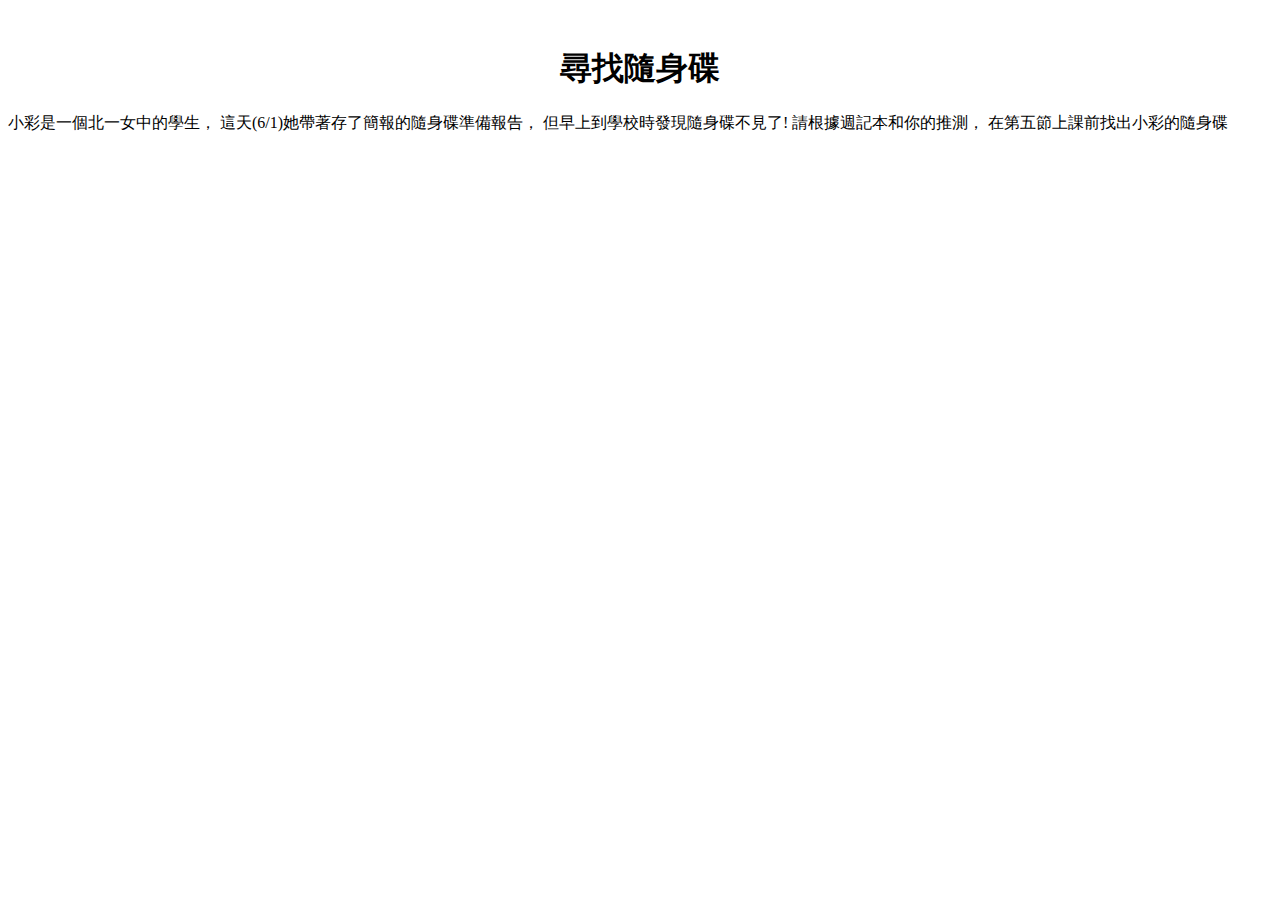
==== index.html @ 4fa2c1fd "新增" ====
<!DOCTYPE html>
<html lang="en">
<head>
    <meta charset="UTF-8">
    <meta http-equiv="X-UA-Compatible" content="IE=edge">
    <meta name="viewport" content="width=device-width, initial-scale=1.0">
    <title>首頁</title>
    <script src="include.js"></script>
    <link rel="styleheet" href="style.css">
</head>
<body>
    <img src="rule_background.jpg" alt="">
        <div style=" text-align: center;"><h1>尋找隨身碟</h1></div>
        <div class="word;text-align: center">小彩是一個北一女中的學生，
            這天(6/1)她帶著存了簡報的隨身碟準備報告，
            但早上到學校時發現隨身碟不見了!
            請根據週記本和你的推測，
            在第五節上課前找出小彩的隨身碟</div>
</body>
</html>
---- style.css ----
html, body{
    margin: 0;
    padding: 0;
    height: 100%;
    width: 100%;
}
.rule{
    background-image: url('rule_background.jpg'); 
	background-repeat: no-repeat;
    background-position: center;
    background-size: cover;
}

.title{
    font-size: 50px;
    left: 280px;
    width: 100%;
    text-align: center;
    margin-top: 100px;
}


.word{
    outline: 1px solid;
    text-align: center;
    border-style: solid;
    background-color: rgb(11, 38, 125) center;
    width: 300px;
}

.classroom{
    background-image: url('classroom.jpg'); 
	background-repeat: no-repeat;
    background-position: center;
    background-size: contain;
    top: 30px;
}
.bathroom{
    background-image: url('bathroom.jpg'); 
	background-repeat: no-repeat;
    background-position: center;
    background-size: contain;
    top: 160px;
    left: 300px;
}
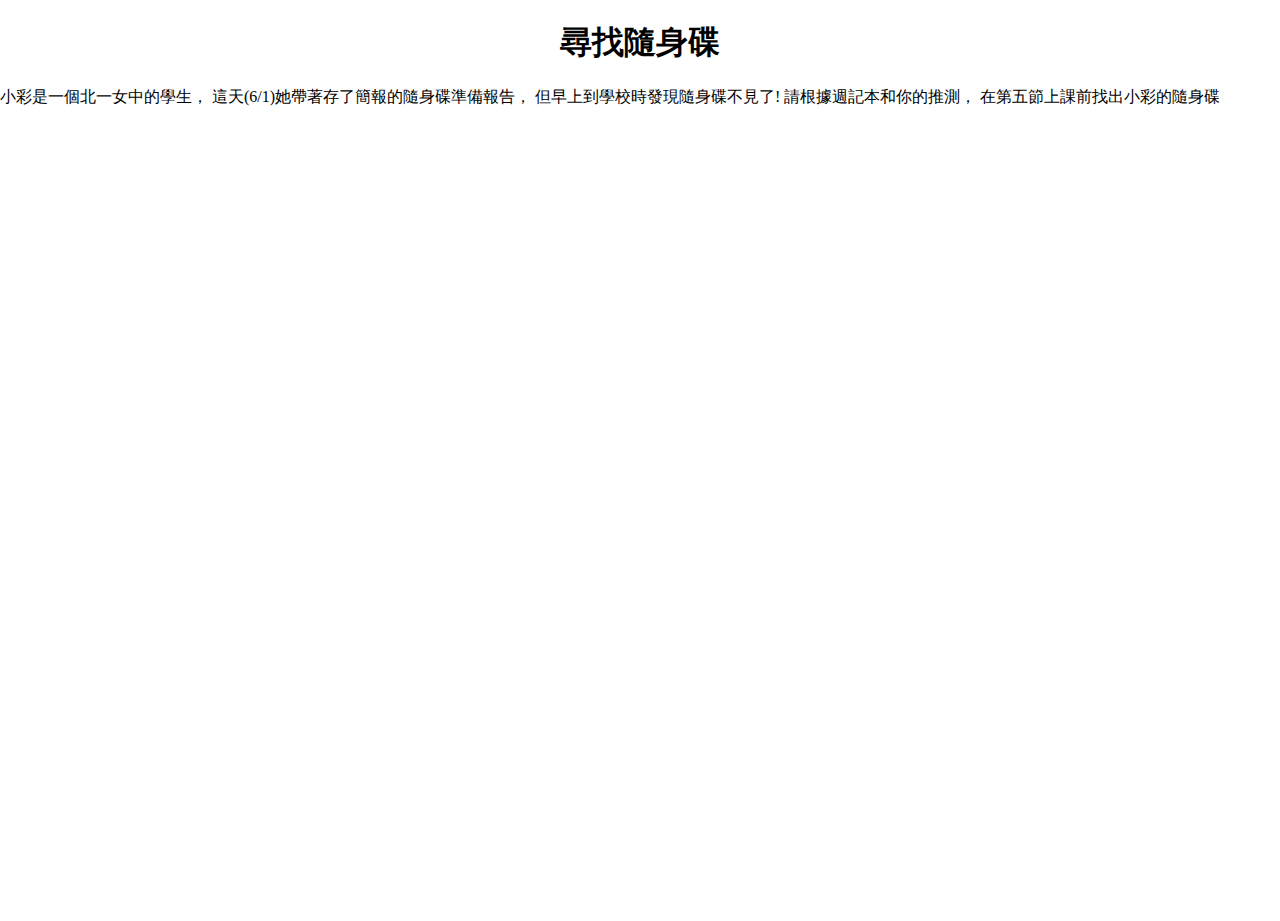
==== commit 08b32f70: "改" ====
--- a/index.html
+++ b/index.html
@@ -6,10 +6,9 @@
     <meta name="viewport" content="width=device-width, initial-scale=1.0">
     <title>首頁</title>
     <script src="include.js"></script>
-    <link rel="styleheet" href="style.css">
+    <link rel="stylesheet" href="style.css">
 </head>
 <body>
-    <img src="rule_background.jpg" alt="">
         <div style=" text-align: center;"><h1>尋找隨身碟</h1></div>
         <div class="word;text-align: center">小彩是一個北一女中的學生，
             這天(6/1)她帶著存了簡報的隨身碟準備報告，
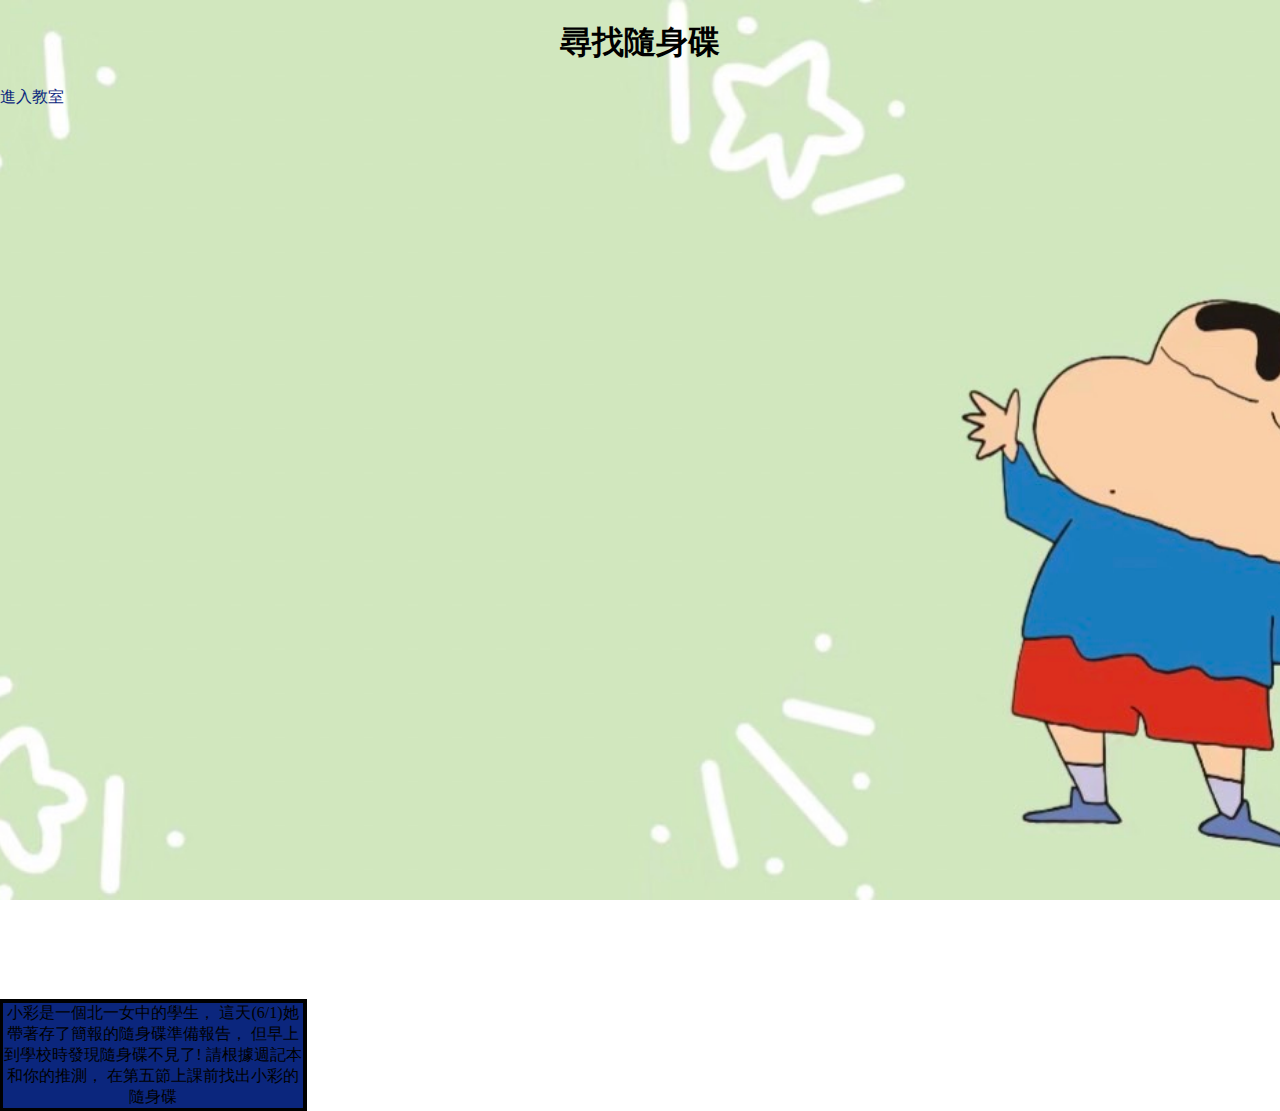
==== commit c9d78a27: "ya" ====
--- a/index.html
+++ b/index.html
@@ -9,11 +9,12 @@
     <link rel="stylesheet" href="style.css">
 </head>
 <body>
-        <div style=" text-align: center;"><h1>尋找隨身碟</h1></div>
-        <div class="word;text-align: center">小彩是一個北一女中的學生，
-            這天(6/1)她帶著存了簡報的隨身碟準備報告，
-            但早上到學校時發現隨身碟不見了!
-            請根據週記本和你的推測，
-            在第五節上課前找出小彩的隨身碟</div>
+    <div style=" text-align: center;"><h1>尋找隨身碟</h1></div>
+    <div class="word">小彩是一個北一女中的學生，
+        這天(6/1)她帶著存了簡報的隨身碟準備報告，
+        但早上到學校時發現隨身碟不見了!
+        請根據週記本和你的推測，
+        在第五節上課前找出小彩的隨身碟</div>
+    <a href="classroom.html">進入教室</a>
 </body>
 </html>--- a/style.css
+++ b/style.css
@@ -4,7 +4,7 @@
     height: 100%;
     width: 100%;
 }
-.rule{
+body{
     background-image: url('rule_background.jpg'); 
 	background-repeat: no-repeat;
     background-position: center;
@@ -24,8 +24,10 @@
     outline: 1px solid;
     text-align: center;
     border-style: solid;
-    background-color: rgb(11, 38, 125) center;
+    background-color: rgb(11, 38, 125);
     width: 300px;
+    position: absolute;
+    top: 1000px;
 }
 
 .classroom{
@@ -42,4 +44,8 @@
     background-size: contain;
     top: 160px;
     left: 300px;
+}
+a{
+    text-decoration: none;
+    color:rgb(11, 38, 125);
 }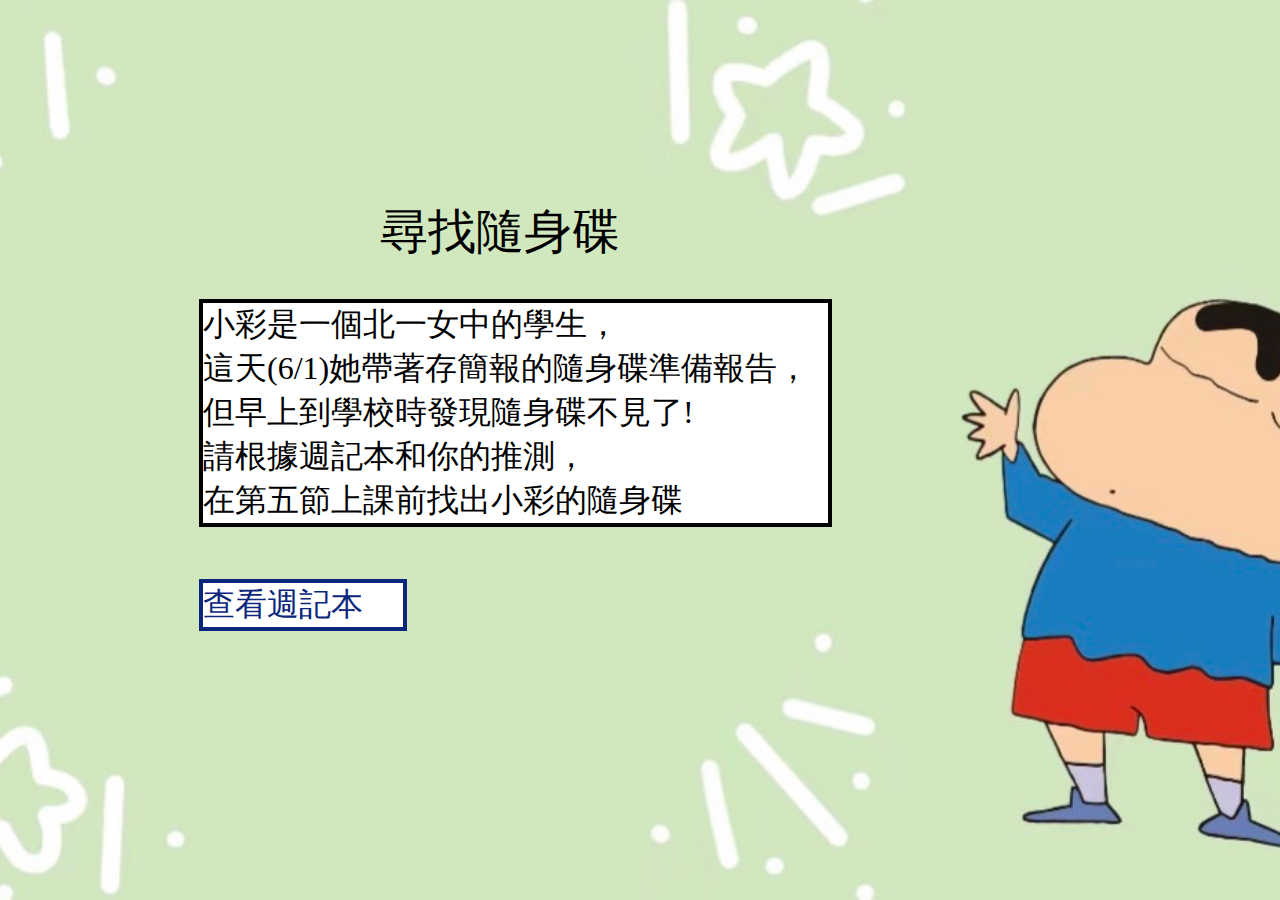
==== commit d9b4ba27: "firstpage_finish" ====
--- a/index.html
+++ b/index.html
@@ -9,12 +9,12 @@
     <link rel="stylesheet" href="style.css">
 </head>
 <body>
-    <div style=" text-align: center;"><h1>尋找隨身碟</h1></div>
-    <div class="word">小彩是一個北一女中的學生，
-        這天(6/1)她帶著存了簡報的隨身碟準備報告，
-        但早上到學校時發現隨身碟不見了!
-        請根據週記本和你的推測，
+    <div class="head">尋找隨身碟</div>
+    <div class="word">小彩是一個北一女中的學生，<br />
+        這天(6/1)她帶著存簡報的隨身碟準備報告，<br />
+        但早上到學校時發現隨身碟不見了!<br />
+        請根據週記本和你的推測，<br />
         在第五節上課前找出小彩的隨身碟</div>
-    <a href="classroom.html">進入教室</a>
+    <a href="classroom.html"><div class="lookdiary">查看週記本</div></a>
 </body>
 </html>--- a/style.css
+++ b/style.css
@@ -18,18 +18,34 @@
     text-align: center;
     margin-top: 100px;
 }
-
-
 .word{
     outline: 1px solid;
+    border-style: solid;
+    background-color: rgb(255, 255, 255);
+    width: 625px;
+    position: absolute;
+    top: 300px;
+    left: 200px;
+    font-size: xx-large;
+}
+.head{
     text-align: center;
-    border-style: solid;
-    background-color: rgb(11, 38, 125);
     width: 300px;
     position: absolute;
-    top: 1000px;
+    top: 200px;
+    left: 350px; 
+    font-size: xxx-large;
 }
-
+.lookdiary{
+    outline: 1px solid;
+    border-style: solid;
+    background-color: rgb(255, 255, 255);
+    width: 200px;
+    position: absolute;
+    top: 580px;
+    left: 200px;
+    font-size: xx-large;
+}
 .classroom{
     background-image: url('classroom.jpg'); 
 	background-repeat: no-repeat;
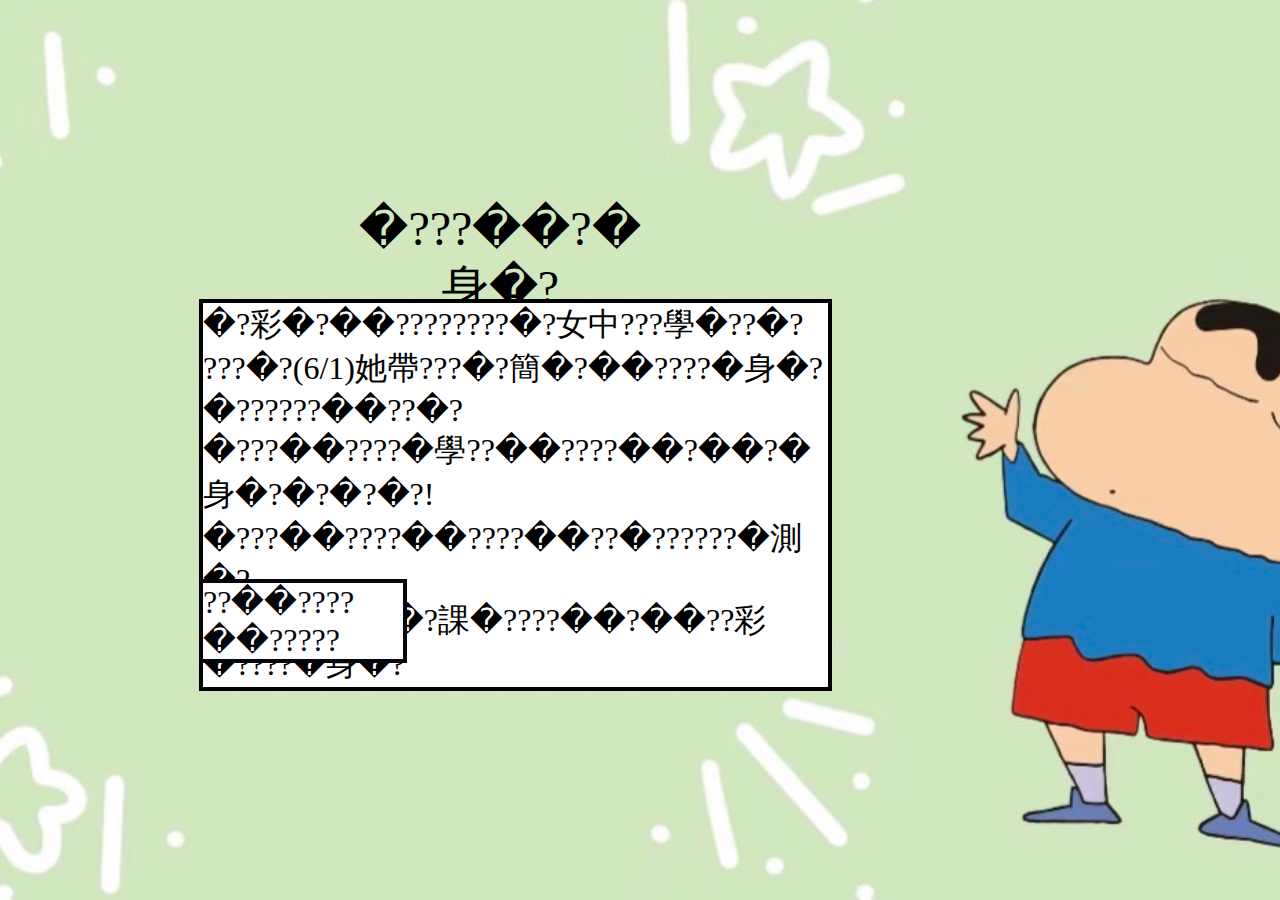
==== commit 0c1b2092: "教室完成 電腦教室初步" ====
--- a/index.html
+++ b/index.html
@@ -4,17 +4,17 @@
     <meta charset="UTF-8">
     <meta http-equiv="X-UA-Compatible" content="IE=edge">
     <meta name="viewport" content="width=device-width, initial-scale=1.0">
-    <title>首頁</title>
+    <title>�????</title>
     <script src="include.js"></script>
     <link rel="stylesheet" href="style.css">
 </head>
 <body>
-    <div class="head">尋找隨身碟</div>
-    <div class="word">小彩是一個北一女中的學生，<br />
-        這天(6/1)她帶著存簡報的隨身碟準備報告，<br />
-        但早上到學校時發現隨身碟不見了!<br />
-        請根據週記本和你的推測，<br />
-        在第五節上課前找出小彩的隨身碟</div>
-    <a href="classroom.html"><div class="lookdiary">查看週記本</div></a>
+    <div class="head">�???��?�身�?</div>
+    <div class="word">�?彩�?��????????�?女中???學�??�?<br />
+        ???�?(6/1)她帶???�?簡�?��????�身�?�??????��??�?<br />
+        �???��????�學??��????��?��?�身�?�?�?�?!<br />
+        �???��????��????��??�??????�測�?<br />
+        ??�第�?�?�?課�????��?��??彩�????�身�?</div>
+    <a href="livingtechnologyclassroom.html"><div class="lookdiary">??��????��?????</div></a>
 </body>
 </html>--- a/style.css
+++ b/style.css
@@ -63,5 +63,5 @@
 }
 a{
     text-decoration: none;
-    color:rgb(11, 38, 125);
+    color:rgb(6, 7, 12);
 }